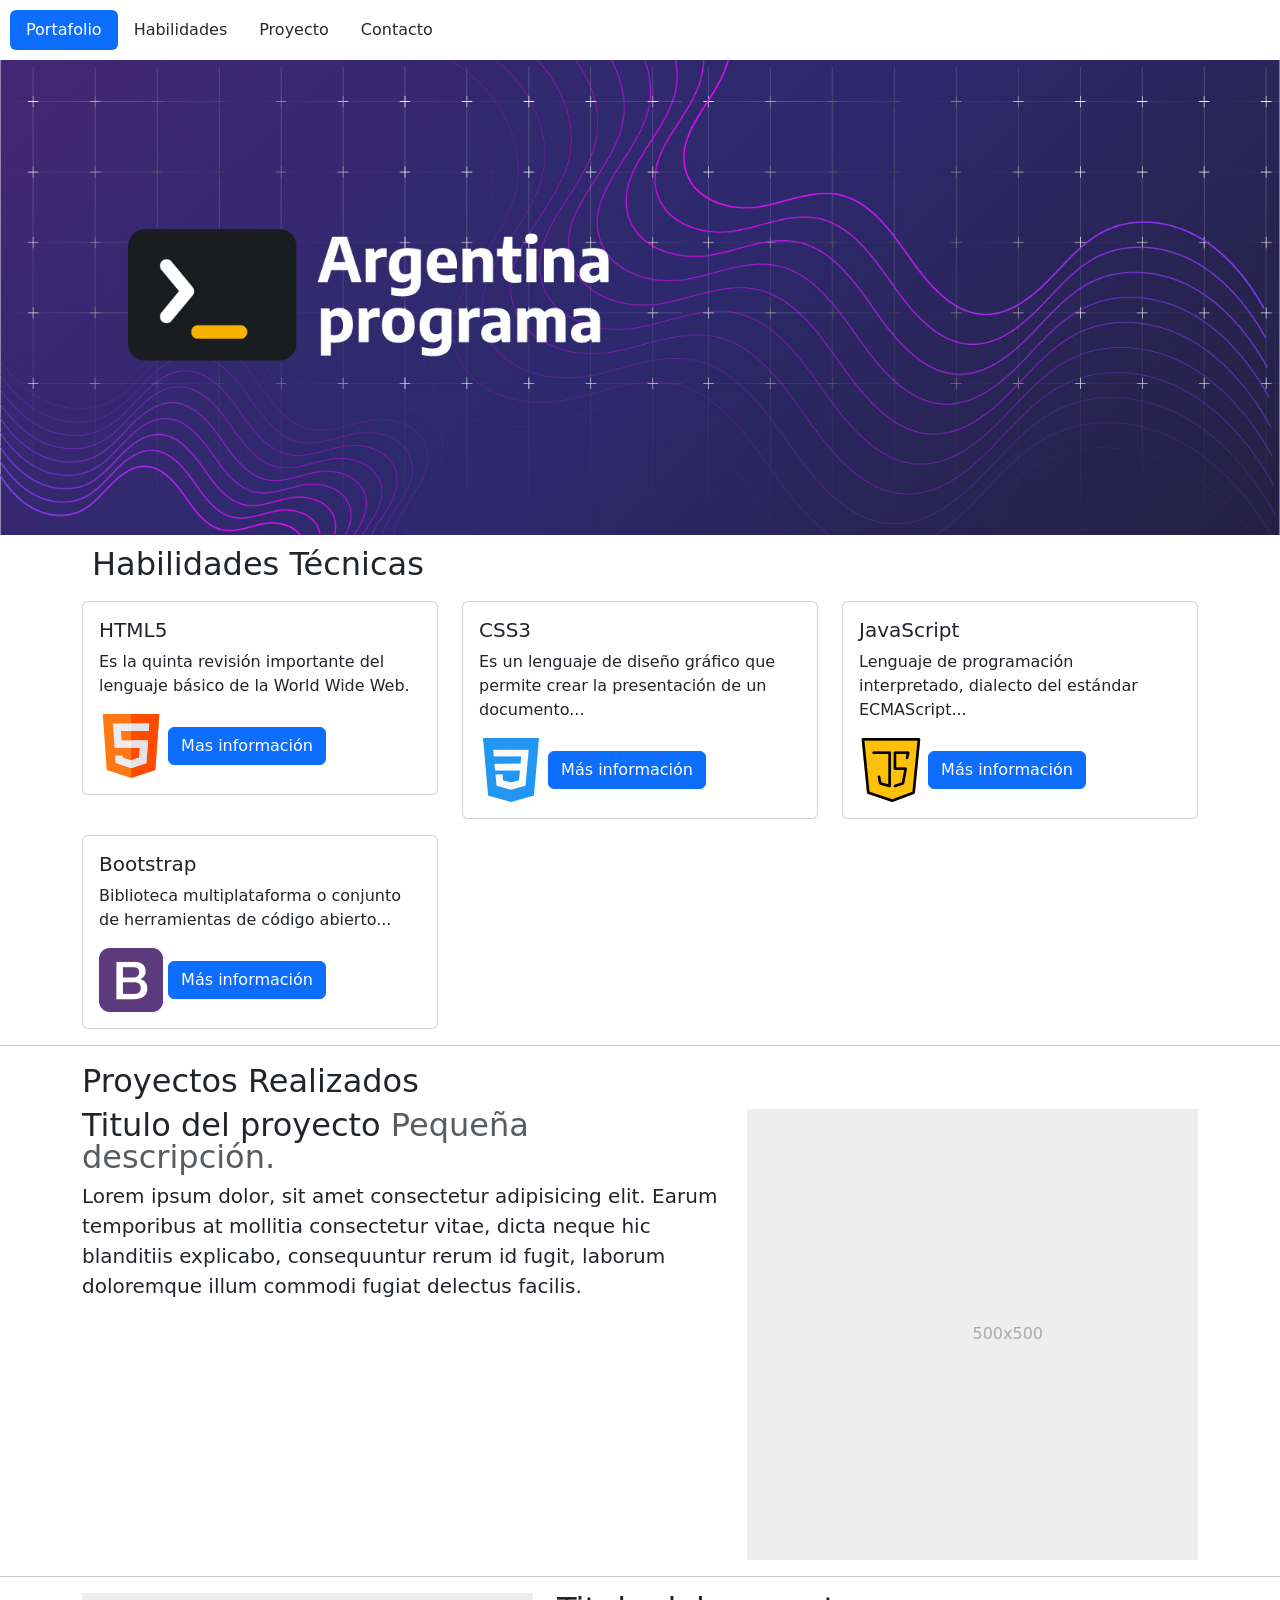
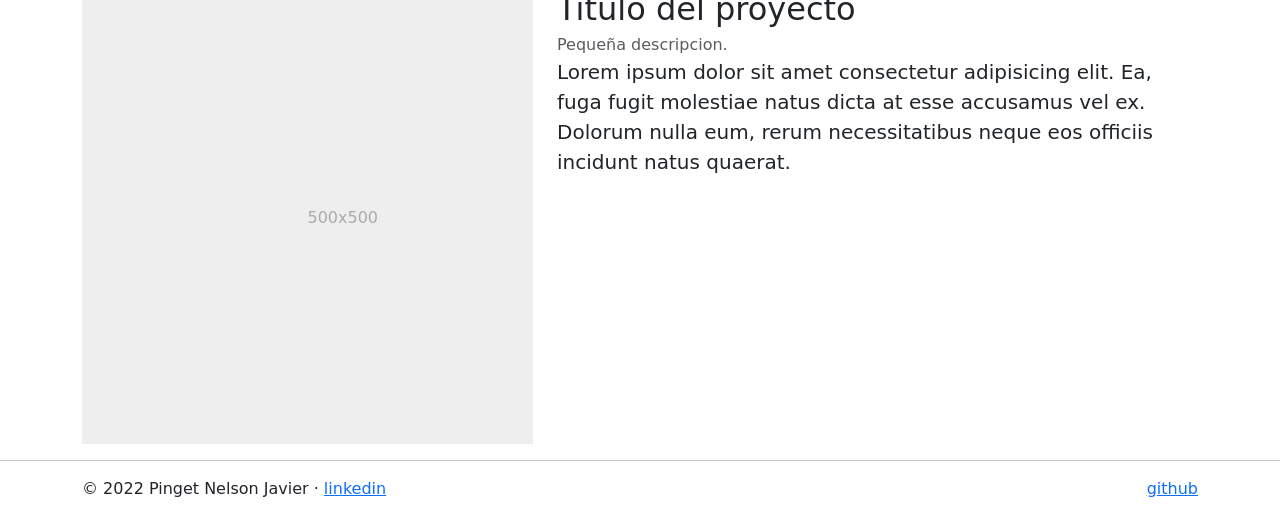
==== Modulo-2/portfolio.v1/index.html @ 9a09058f "subiendo portfolio web" ====
<!doctype html>
<html lang="en">
    <head>
    <meta charset="utf-8">
    <meta name="viewport" content="width=device-width, initial-scale=1">
    <title>Portafolio</title>
    <link href="https://cdn.jsdelivr.net/npm/bootstrap@5.2.0/dist/css/bootstrap.min.css" rel="stylesheet" integrity="sha384-gH2yIJqKdNHPEq0n4Mqa/HGKIhSkIHeL5AyhkYV8i59U5AR6csBvApHHNl/vI1Bx" crossorigin="anonymous">

    <link rel="stylesheet" href="css/style.css">
    </head>

    <header>
      
      <div class="contenedor_nav">
        
        <ul class="nav nav-pills mover">
          <li class="nav-item">
            <a class="nav-link active" aria-current="page" href="#" >Portafolio</a>
          </li>
          <li class="nav-item">
            <a class="nav-link" href="#habilidades">Habilidades</a>
          </li>
          <li class="nav-item">
            <a class="nav-link" href="#proyectos">Proyecto</a>
          </li>
          <li class="nav-item">
            <a class="nav-link" href="https://www.linkedin.com/in/nelson-pinget-05a427206/" tabindex="-1" aria-disabled="true">Contacto</a>
          </li>
          <!--<img src="img/15410.jpg" class="img-fluid" alt="..."> <a href='https://www.freepik.es/vectores/textura-tecnologia'>Vector de textura tecnologia creado por starline - www.freepik.es</a>-->
        </ul>
      </div>
      
      
      <img class="img_header" src="img/header/banner-ok-argentina-programa.jpg" alt="">
        
        
    </header>

    <body>
        <div class="container">
            <p id="habilidades" class="h2 titulo_habilidades">Habilidades Técnicas</p>
            <!--CARD-->
        <div class="row">
            <div class="col-sm-4">
              <div class="card">
                <div class="card-body">
                  <h5 class="card-title">HTML5</h5>
                  <p class="card-text"> Es la quinta revisión importante del lenguaje básico de la World Wide Web.</p>
                  <img src="img/iconos/html-2.png" alt="Imagen html-5">
                  <a href="#" class="btn btn-primary">Mas información</a>
                </div>
              </div>
            </div>
            <div class="col-sm-4">
              <div class="card">
                <div class="card-body">
                  <h5 class="card-title">CSS3</h5>
                  <p class="card-text">Es un lenguaje de diseño gráfico que permite crear la presentación de un documento...</p>
                  <img src="img/iconos/css-3.png" alt="imagen css-3">
                  <a href="#" class="btn btn-primary">Más información</a>
                </div>
              </div>
            </div>
            <div class="col-sm-4">
                <div class="card">
                  <div class="card-body">
                    <h5 class="card-title">JavaScript</h5>
                    <p class="card-text">Lenguaje de programación interpretado, dialecto del estándar ECMAScript...</p>
                    <img src="img/iconos/java-script.png" alt="imagen JavaScript">
                    <a href="#" class="btn btn-primary">Más información</a>
                  </div>
                </div>
              </div>
          </div>
          <p></p>
          <div class="row">
            <div class="col-sm-4">
            <div class="card">
              
              <div class="card-body">
                <h5 class="card-title">Bootstrap</h5>
                <p class="card-text"> Biblioteca multiplataforma o conjunto de herramientas de código abierto...</p>
                <img src="img/iconos/bootstrap.png" alt="imagen bootstrap">
                <a href="#" class="btn btn-primary">Más información</a>
              </div>
            </div>
            </div>
          </div>
          </div>

          <!--separdor-->
          <hr class="featurette-divider">
        <!--proyecto 1-->
        <div class="container">
            <p id="proyectos" class="h2">Proyectos Realizados</p>
            
            <div class="row featurette">
                <div class="col-md-7">
                  <h2 class="featurette-heading fw-normal lh-1">Titulo del proyecto <span class="text-muted">Pequeña descripción.</span></h2>
                  <p class="lead">Lorem ipsum dolor, sit amet consectetur adipisicing elit. Earum temporibus at mollitia consectetur vitae, dicta neque hic blanditiis explicabo, consequuntur rerum id fugit, laborum doloremque illum commodi fugiat delectus facilis.</p>
                </div>
                <div class="col-md-5">
                  <svg class="bd-placeholder-img bd-placeholder-img-lg featurette-image img-fluid mx-auto" width="500" height="500" xmlns="http://www.w3.org/2000/svg" role="img" aria-label="Placeholder: 500x500" preserveAspectRatio="xMidYMid slice" focusable="false"><title>Placeholder</title><rect width="100%" height="100%" fill="#eee"></rect><text x="50%" y="50%" fill="#aaa" dy=".3em">500x500</text></svg>
          
                </div>
              </div>
          </div>
          <hr class="featurette-divider">
          <!--proyecto 2-->
          <div class="container">
          <div class="row featurette">
            <div class="col-md-7 order-md-2">
              <h2 class="featurette-heading fw-normal lh-1">Titulo del proyecto</h2><span class="text-muted">Pequeña descripcion.</span></h2>
              <p class="lead">Lorem ipsum dolor sit amet consectetur adipisicing elit. Ea, fuga fugit molestiae natus dicta at esse accusamus vel ex. Dolorum nulla eum, rerum necessitatibus neque eos officiis incidunt natus quaerat.</p>
            </div>
            <div class="col-md-5 order-md-1">
              <svg class="bd-placeholder-img bd-placeholder-img-lg featurette-image img-fluid mx-auto" width="500" height="500" xmlns="http://www.w3.org/2000/svg" role="img" aria-label="Placeholder: 500x500" preserveAspectRatio="xMidYMid slice" focusable="false"><title>Placeholder</title><rect width="100%" height="100%" fill="#eee"></rect><text x="50%" y="50%" fill="#aaa" dy=".3em">500x500</text></svg>
      
            </div>
          </div>
        </div>

          <!--separdor-->
          <hr class="featurette-divider">
          <footer class="container">
            <p class="float-end"><a href="https://github.com/pinget969">github</a></p>
            <p>© 2022 Pinget Nelson Javier  · <a href="https://www.linkedin.com/in/nelson-pinget-05a427206/">linkedin</a></p>
          </footer>
          
        
    
    <script src="https://cdn.jsdelivr.net/npm/bootstrap@5.2.0/dist/js/bootstrap.bundle.min.js" integrity="sha384-A3rJD856KowSb7dwlZdYEkO39Gagi7vIsF0jrRAoQmDKKtQBHUuLZ9AsSv4jD4Xa" crossorigin="anonymous"></script>
    </body>
</html>
---- Modulo-2/portfolio.v1/css/style.css ----
.contenedor_nav{
    background-color: #fff;
    position: sticky;
    width: 100%;
    top: 0%;
    text-align:center;  
    box-shadow: #292929;
    padding: 10px;
}
.nav-link{
    color: #292929;;
}

.img_header{
    width: 100%;
}

.titulo_habilidades{
    padding: 10px;
}
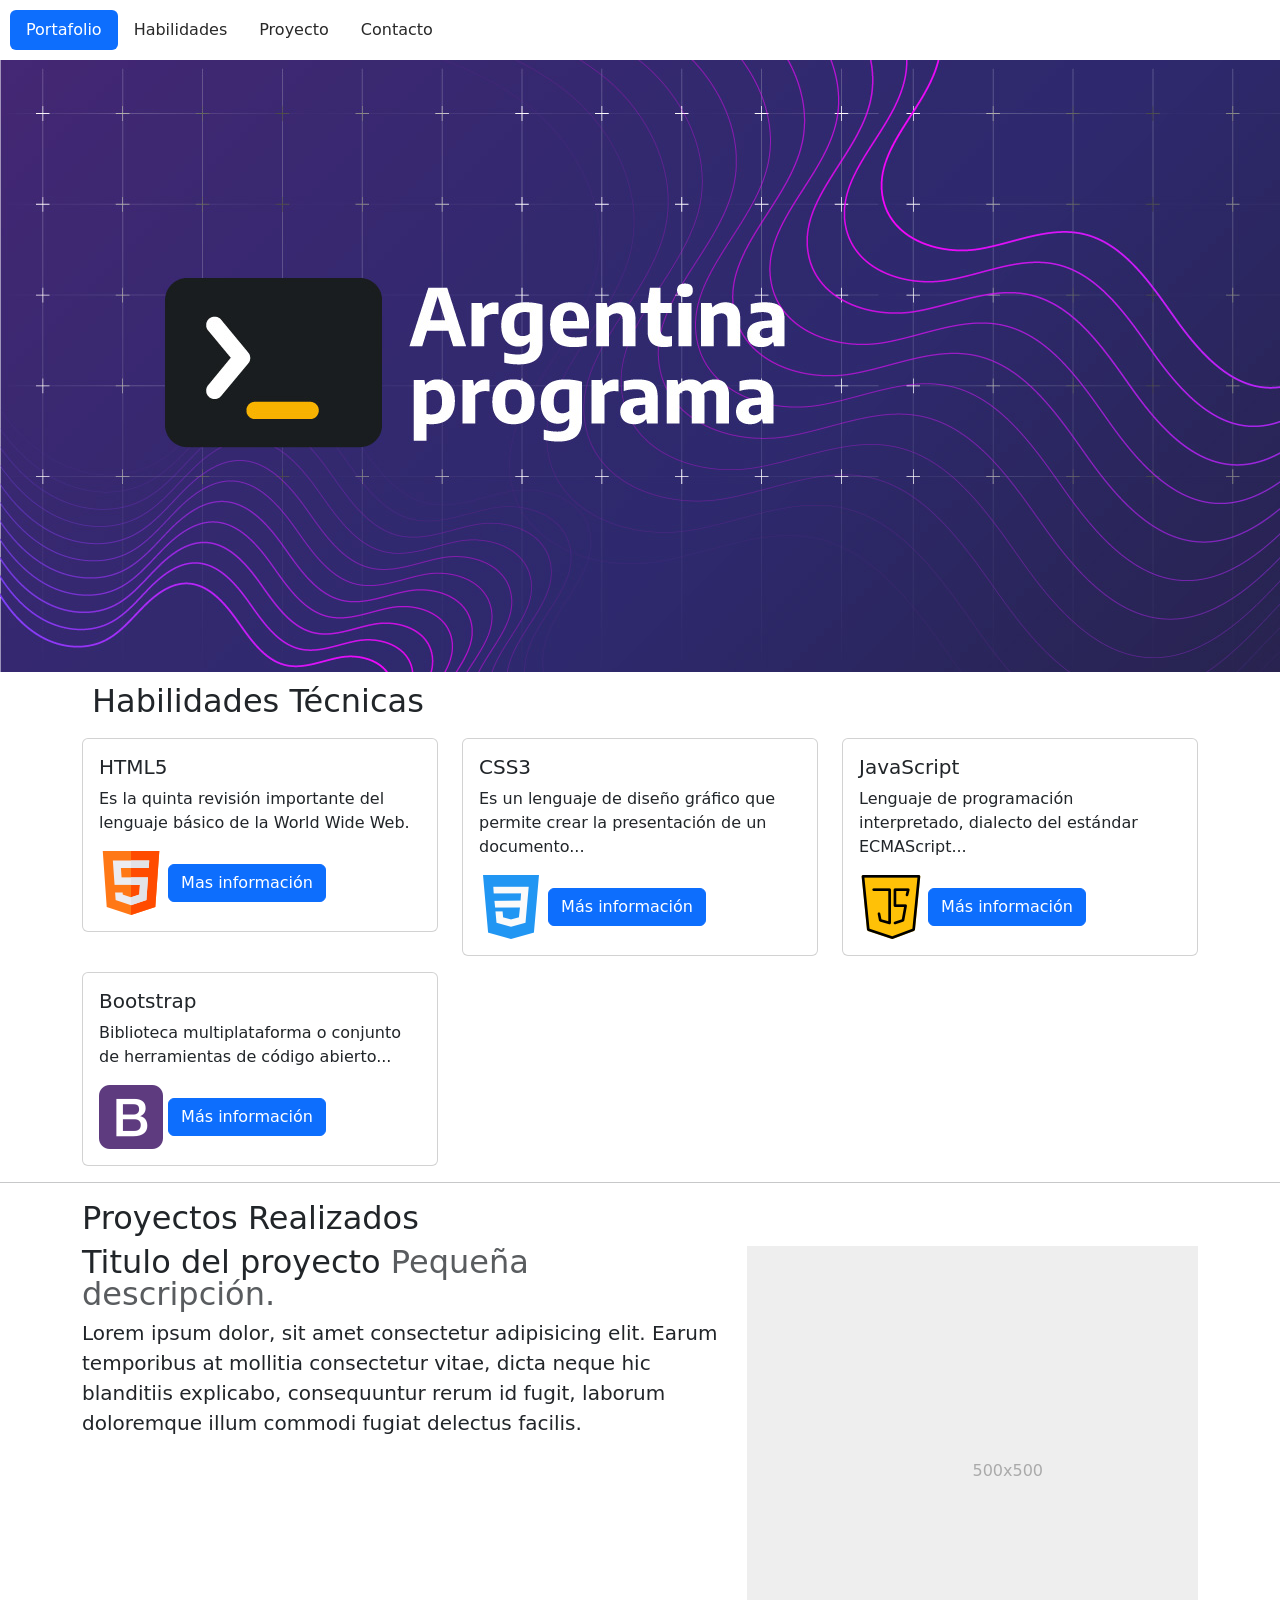
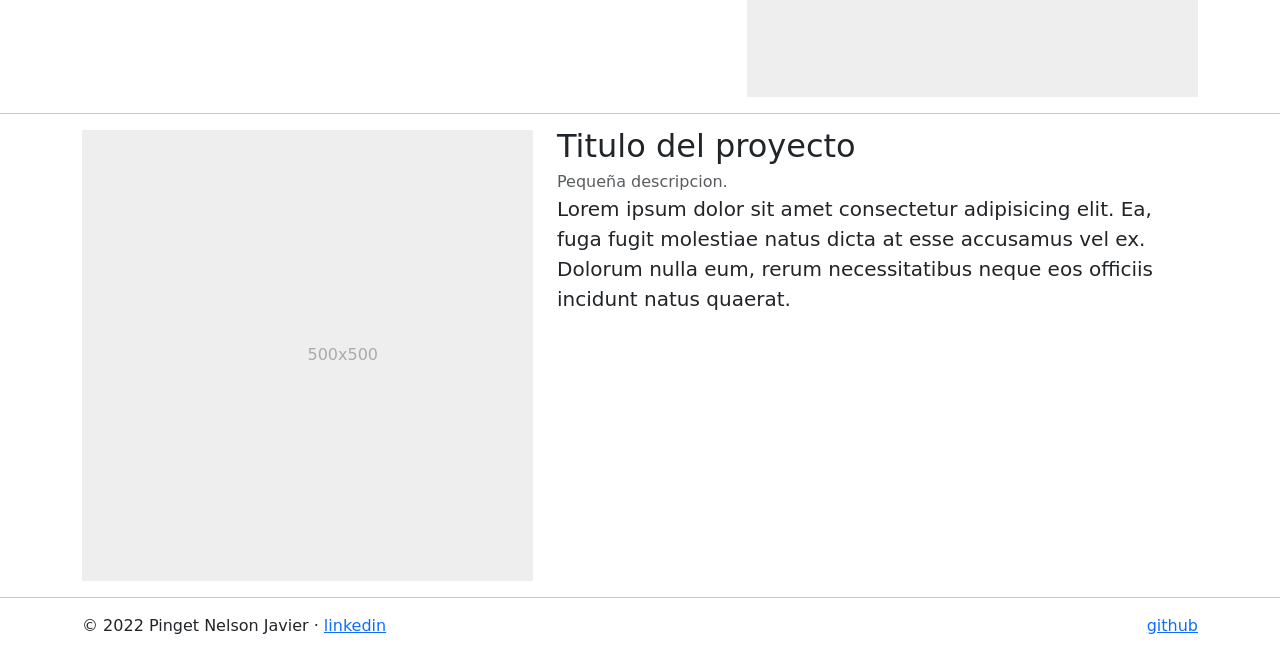
==== commit c2d76650: "upload proyect Angular" ====
--- a/Modulo-2/portfolio.v1/index.html
+++ b/Modulo-2/portfolio.v1/index.html
@@ -30,8 +30,8 @@
         </ul>
       </div>
       
+      <img src="img/header/banner-ok-argentina-programa.jpg" alt="">
       
-      <img class="img_header" src="img/header/banner-ok-argentina-programa.jpg" alt="">
         
         
     </header>
